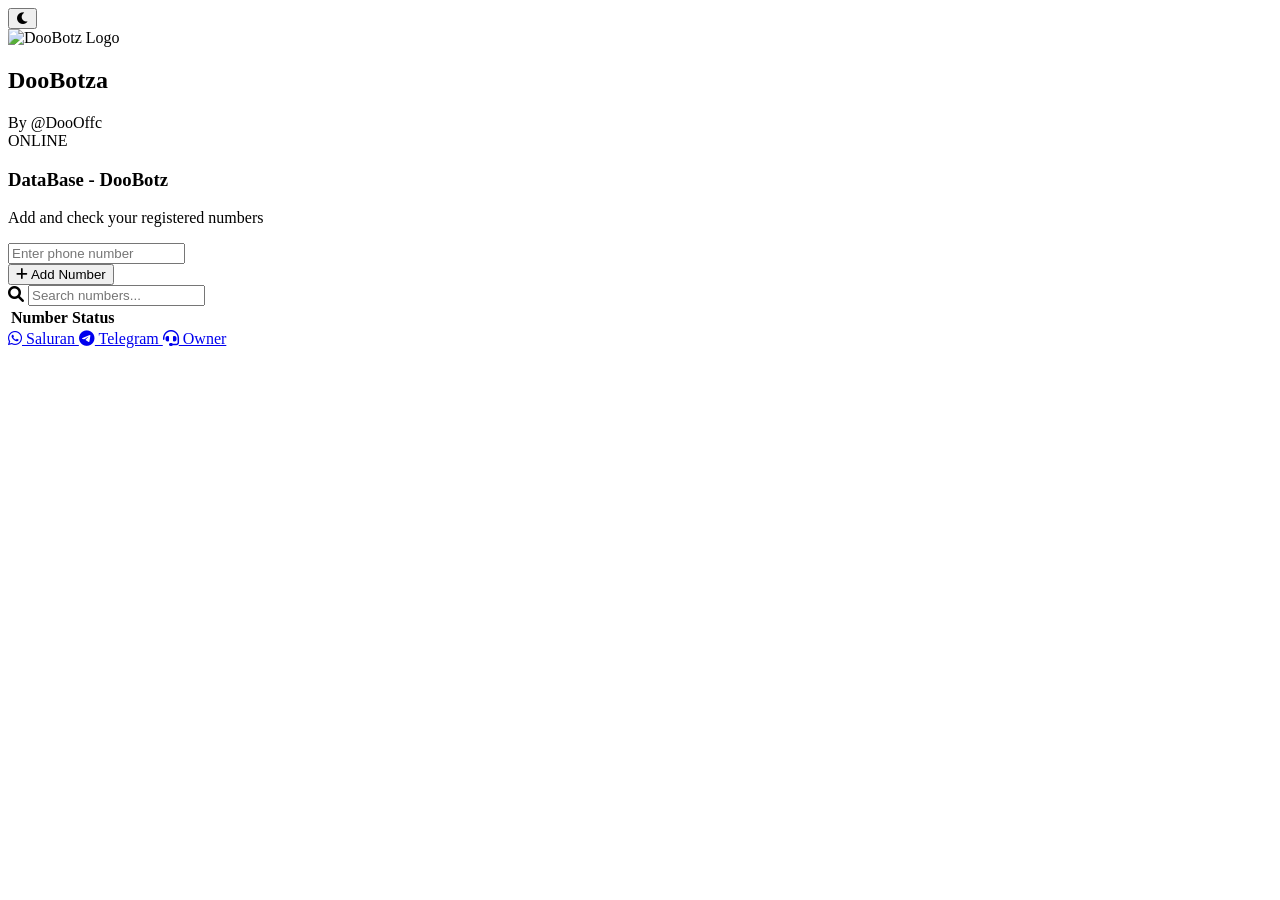
==== dashboard.html @ 733ccd7d "Create dashboard.html" ====
<!DOCTYPE html>
<html lang="id">
<head>
    <meta charset="UTF-8">
    <meta name="viewport" content="width=device-width, initial-scale=1.0">
    <title>Dashboard - DataBase DooBotz</title>
    <link rel="stylesheet" href="style.css">
    <link rel="stylesheet" href="https://cdnjs.cloudflare.com/ajax/libs/font-awesome/6.0.0/css/all.min.css">
</head>
<body>
    <button class="theme-toggle" onclick="toggleTheme()" id="themeBtn">
        <i class="fas fa-moon"></i>
    </button>
    <div class="container">
        <div class="card">
            <div class="header-image">
                <div class="robot-avatar">
                    <img src="https://qu.ax/DMosm" alt="DooBotz Logo">
                </div>
                <h2>DooBotza</h2>
                <span class="badge">By @DooOffc</span>
                <div class="online-status">ONLINE</div>
            </div>
            <div class="dashboard-section">
                <h3>DataBase - DooBotz</h3>
                <p class="subtitle">Add and check your registered numbers</p>
                <div class="input-group">
                    <input type="text" id="phoneInput" placeholder="Enter phone number">
                </div>
                <button class="btn-primary" onclick="addNumber()">
                    <i class="fas fa-plus"></i> Add Number
                </button>
                <div class="search-group">
                    <i class="fas fa-search"></i>
                    <input type="text" id="searchInput" placeholder="Search numbers..." onkeyup="searchTable()">
                </div>
                <div class="table-container">
                    <table>
                        <thead>
                            <tr>
                                <th>Number</th>
                                <th>Status</th>
                            </tr>
                        </thead>
                        <tbody id="dataTableBody"></tbody>
                    </table>
                </div>
                <div class="footer-dashboard">
                    <a href="https://whatsapp.com/channel/0029Vb7HEHAGZNCxcJD4nd46" target="_blank">
                        <i class="fab fa-whatsapp"></i> Saluran
                    </a>
                    <a href="https://t.me/DooOffc" target="_blank">
                        <i class="fab fa-telegram-plane"></i> Telegram
                    </a>
                    <a href="https://wa.me/6282172992548" target="_blank">
                        <i class="fas fa-headset"></i> Owner
                    </a>
                </div>
            </div>
        </div>
    </div>
    <script src="script.js"></script>
</body>
</html>
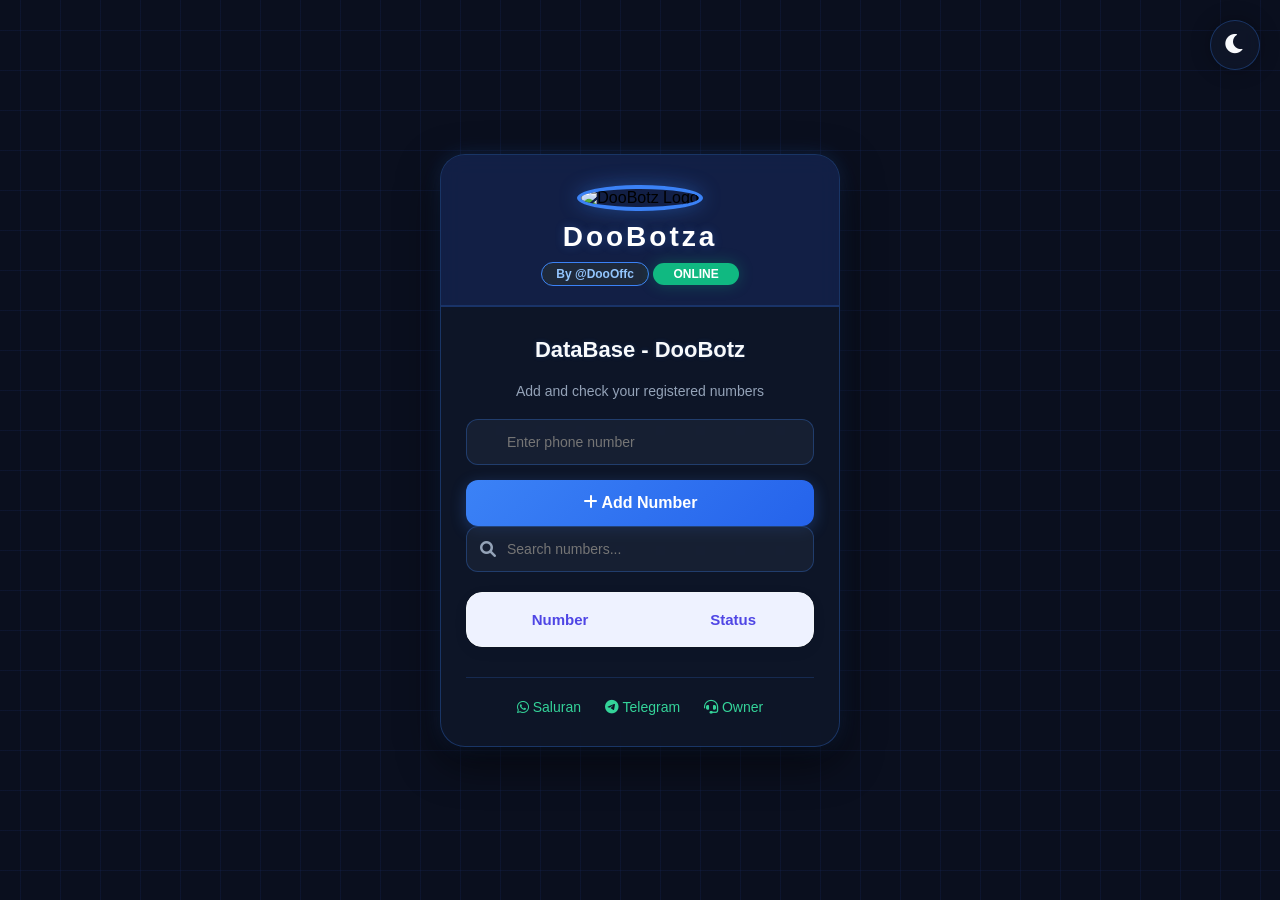
==== commit ef85f103: "Update dashboard.html" ====
--- a/dashboard.html
+++ b/dashboard.html
@@ -15,7 +15,7 @@
         <div class="card">
             <div class="header-image">
                 <div class="robot-avatar">
-                    <img src="https://qu.ax/DMosm" alt="DooBotz Logo">
+                    <img src="https://files.catbox.moe/npyv6b.png" alt="DooBotz Logo">
                 </div>
                 <h2>DooBotza</h2>
                 <span class="badge">By @DooOffc</span>
--- a/style.css
+++ b/style.css
@@ -0,0 +1,396 @@
+* {
+    margin: 0;
+    padding: 0;
+    box-sizing: border-box;
+    font-family: 'Segoe UI', sans-serif;
+    transition: background 0.3s, color 0.3s, border 0.3s;
+}
+
+body {
+    min-height: 100vh;
+    display: flex;
+    justify-content: center;
+    align-items: center;
+    padding: 20px;
+    background: #0a0f1e;
+    background-image:
+        linear-gradient(rgba(30, 58, 138, 0.15) 1px, transparent 1px),
+        linear-gradient(90deg, rgba(30, 58, 138, 0.15) 1px, transparent 1px);
+    background-size: 40px 40px;
+    background-position: center center;
+    animation: gridMove 20s linear infinite;
+}
+
+@keyframes gridMove {
+    0% { background-position: 0 0; }
+    100% { background-position: 40px 40px; }
+}
+
+body.light-mode {
+    background: #eef2f9;
+    background-image:
+        linear-gradient(rgba(79, 70, 229, 0.08) 1px, transparent 1px),
+        linear-gradient(90deg, rgba(79, 70, 229, 0.08) 1px, transparent 1px);
+    background-size: 40px 40px;
+    animation: gridMove 20s linear infinite;
+}
+
+.container {
+    width: 100%;
+    max-width: 400px;
+    position: relative;
+    z-index: 2;
+}
+
+.card {
+    background: rgba(15, 23, 42, 0.85);
+    backdrop-filter: blur(12px);
+    border: 1px solid rgba(59, 130, 246, 0.3);
+    border-radius: 25px;
+    overflow: hidden;
+    box-shadow: 0 15px 40px rgba(0, 0, 0, 0.6), 0 0 20px rgba(59, 130, 246, 0.2);
+}
+
+body.light-mode .card {
+    background: rgba(255, 255, 255, 0.9);
+    backdrop-filter: blur(12px);
+    border: 1px solid rgba(79, 70, 229, 0.2);
+    box-shadow: 0 15px 40px rgba(0, 0, 0, 0.1);
+}
+
+.header-image {
+    background: rgba(30, 58, 138, 0.3);
+    text-align: center;
+    padding: 30px 20px 20px;
+    border-bottom: 2px solid rgba(59, 130, 246, 0.2);
+}
+
+body.light-mode .header-image {
+    background: #dbeafe;
+    border-bottom: 2px solid #bfdbfe;
+}
+
+.robot-avatar img {
+    width: 120px;
+    height: 120px;
+    border-radius: 50%;
+    border: 4px solid #3b82f6;
+    box-shadow: 0 0 20px rgba(59, 130, 246, 0.4);
+    object-fit: cover;
+    margin-bottom: 10px;
+}
+
+body.light-mode .robot-avatar img {
+    border-color: #4f46e5;
+    box-shadow: 0 0 20px rgba(79, 70, 229, 0.2);
+}
+
+.header-image h2 {
+    font-size: 28px;
+    font-weight: 900;
+    color: #ffffff;
+    letter-spacing: 3px;
+    text-shadow: 0 0 10px rgba(59, 130, 246, 0.3);
+}
+
+body.light-mode .header-image h2 {
+    color: #1e293b;
+    text-shadow: none;
+}
+
+.badge {
+    background: #1e293b;
+    color: #93c5fd;
+    padding: 4px 14px;
+    border-radius: 20px;
+    font-size: 12px;
+    font-weight: 700;
+    border: 1px solid #3b82f6;
+}
+
+body.light-mode .badge {
+    background: #e0e7ff;
+    color: #4338ca;
+    border: 1px solid #6366f1;
+}
+
+.online-status {
+    background: #10b981;
+    color: #fff;
+    display: inline-block;
+    padding: 4px 20px;
+    border-radius: 20px;
+    font-size: 12px;
+    font-weight: 700;
+    margin-top: 10px;
+    box-shadow: 0 0 15px rgba(16, 185, 129, 0.3);
+}
+
+.form-section, .dashboard-section {
+    padding: 30px 25px;
+    color: #e2e8f0;
+}
+
+body.light-mode .form-section,
+body.light-mode .dashboard-section {
+    color: #1e293b;
+}
+
+h3 {
+    font-size: 22px;
+    font-weight: 800;
+    text-align: center;
+    margin-bottom: 20px;
+    color: #f8fafc;
+    text-shadow: 0 0 5px rgba(59, 130, 246, 0.2);
+}
+
+body.light-mode h3 {
+    color: #0f172a;
+}
+
+.subtitle {
+    text-align: center;
+    color: #94a3b8;
+    margin-bottom: 20px;
+    font-size: 14px;
+}
+
+body.light-mode .subtitle {
+    color: #64748b;
+}
+
+.input-group, .search-group {
+    position: relative;
+    margin-bottom: 15px;
+}
+
+.input-group input, .search-group input {
+    width: 100%;
+    padding: 14px 40px 14px 40px;
+    background: rgba(30, 41, 59, 0.6);
+    border: 1px solid rgba(59, 130, 246, 0.3);
+    border-radius: 12px;
+    font-size: 14px;
+    outline: none;
+    color: #f1f5f9;
+}
+
+body.light-mode .input-group input,
+body.light-mode .search-group input {
+    background: #f8fafc;
+    border: 1px solid #cbd5e1;
+    color: #0f172a;
+}
+
+.input-group input:focus, .search-group input:focus {
+    border-color: #3b82f6;
+    box-shadow: 0 0 15px rgba(59, 130, 246, 0.15);
+}
+
+body.light-mode .input-group input:focus {
+    border-color: #4f46e5;
+}
+
+.input-group i, .search-group i {
+    position: absolute;
+    left: 14px;
+    top: 50%;
+    transform: translateY(-50%);
+    color: #94a3b8;
+}
+
+.toggle-password {
+    left: auto !important;
+    right: 14px !important;
+    cursor: pointer;
+}
+
+.btn-primary {
+    width: 100%;
+    padding: 14px;
+    background: linear-gradient(135deg, #3b82f6, #2563eb);
+    color: #fff;
+    border: none;
+    border-radius: 12px;
+    font-size: 16px;
+    font-weight: 700;
+    cursor: pointer;
+    box-shadow: 0 4px 15px rgba(59, 130, 246, 0.3);
+}
+
+.btn-primary:hover {
+    transform: scale(1.02);
+    box-shadow: 0 6px 25px rgba(59, 130, 246, 0.5);
+}
+
+body.light-mode .btn-primary {
+    background: linear-gradient(135deg, #4f46e5, #4338ca);
+}
+
+.register-text {
+    text-align: center;
+    color: #94a3b8;
+    margin: 20px 0 5px;
+    font-size: 15px;
+}
+
+body.light-mode .register-text {
+    color: #475569;
+}
+
+.whatsapp-link {
+    display: block;
+    text-align: center;
+    color: #34d399;
+    font-weight: 700;
+    text-decoration: none;
+    margin-bottom: 20px;
+    font-size: 16px;
+}
+
+body.light-mode .whatsapp-link {
+    color: #10b981;
+}
+
+.footer-links {
+    text-align: center;
+}
+
+.footer-links a {
+    color: #93c5fd;
+    text-decoration: none;
+    font-size: 14px;
+    display: inline-block;
+    margin: 4px 0;
+}
+
+.footer-links a:hover {
+    color: #60a5fa;
+    text-shadow: 0 0 10px rgba(59, 130, 246, 0.5);
+}
+
+body.light-mode .footer-links a {
+    color: #4f46e5;
+}
+
+body.light-mode .footer-links a:hover {
+    color: #4338ca;
+}
+
+.table-container {
+    margin-top: 20px;
+    background: #ffffff;
+    border-radius: 16px;
+    overflow: hidden;
+    box-shadow: 0 4px 15px rgba(0, 0, 0, 0.05);
+    border: 1px solid #f1f5f9;
+}
+
+body.dark-mode .table-container {
+    background: rgba(30, 41, 59, 0.6);
+    border-color: rgba(59, 130, 246, 0.15);
+}
+
+table {
+    width: 100%;
+    border-collapse: collapse;
+}
+
+thead {
+    background: #eef2ff;
+}
+
+th {
+    text-align: center;
+    padding: 18px 10px;
+    color: #4f46e5;
+    font-weight: 600;
+    font-size: 15px;
+}
+
+body.dark-mode th {
+    color: #93c5fd;
+}
+
+td {
+    text-align: center;
+    padding: 16px 10px;
+    border-bottom: 1px solid #f1f5f9;
+    color: #1e293b;
+    font-size: 15px;
+    font-weight: 500;
+}
+
+body.dark-mode td {
+    color: #e2e8f0;
+    border-bottom-color: rgba(59, 130, 246, 0.1);
+}
+
+tbody tr:last-child td {
+    border-bottom: none;
+}
+
+.status-badge {
+    background: #dcfce7;
+    color: #16a34a;
+    padding: 6px 18px;
+    border-radius: 30px;
+    font-size: 13px;
+    font-weight: 600;
+    display: inline-block;
+}
+
+body.dark-mode .status-badge {
+    background: rgba(16, 185, 129, 0.15);
+    color: #34d399;
+}
+
+.footer-dashboard {
+    margin-top: 30px;
+    text-align: center;
+    border-top: 1px solid rgba(59, 130, 246, 0.2);
+    padding-top: 20px;
+}
+
+.footer-dashboard a {
+    color: #34d399;
+    text-decoration: none;
+    margin: 0 10px;
+    font-size: 14px;
+}
+
+body.dark-mode .footer-dashboard a {
+    color: #93c5fd;
+}
+
+.footer-dashboard a:hover {
+    text-decoration: underline;
+}
+
+.theme-toggle {
+    position: fixed;
+    top: 20px;
+    right: 20px;
+    z-index: 999;
+    background: rgba(15, 23, 42, 0.8);
+    backdrop-filter: blur(8px);
+    border: 1px solid rgba(59, 130, 246, 0.3);
+    color: #f8fafc;
+    width: 50px;
+    height: 50px;
+    border-radius: 50%;
+    font-size: 22px;
+    cursor: pointer;
+    box-shadow: 0 0 20px rgba(0, 0, 0, 0.3);
+}
+
+.theme-toggle:hover {
+    transform: scale(1.1);
+}
+
+body.light-mode .theme-toggle {
+    background: rgba(255, 255, 255, 0.9);
+    border-color: #cbd5e1;
+    color: #0f172a;
+}
